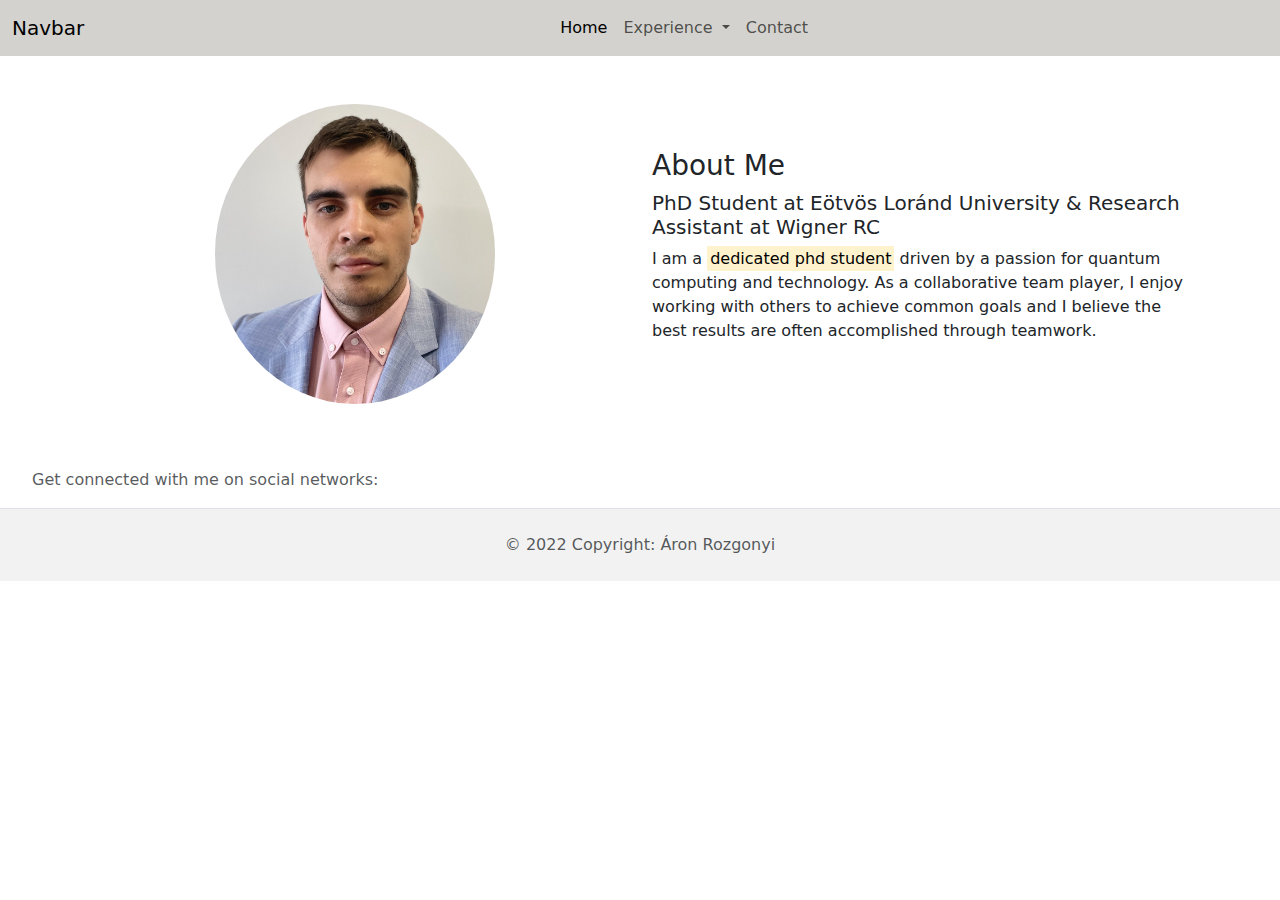
==== contact.html @ b93aa156 "Initial commit" ====
<!doctype html>
<html lang="en">
  <head>
    <meta charset="utf-8">
    <meta name="viewport" content="width=device-width, initial-scale=1">
    <title>Áron Rozgonyi</title>
    <link href="css/bootstrap.min.css" rel="stylesheet">
	<link href="css/css.css" rel="stylesheet">
  </head>
  <body>
   <header>
	<nav class="navbar navbar-expand-lg navbg">
	  <div class="container-fluid">
		<a class="navbar-brand" href="#">Navbar</a>
		<button class="navbar-toggler" type="button" data-bs-toggle="collapse" data-bs-target="#navContent" aria-controls="navContent" aria-expanded="false" aria-label="Toggle navigation">
		  <span class="navbar-toggler-icon"></span>
		</button>
		<div class="collapse navbar-collapse" id="navContent">
		  <ul class="navbar-nav mx-auto mb-2 mb-lg-0">
			<li class="nav-item">
			  <a class="nav-link active" aria-current="page" href="index.html">Home</a>
			</li>
			<li class="nav-item dropdown">
			  <a class="nav-link dropdown-toggle" href="#" role="button" data-bs-toggle="dropdown" aria-expanded="false">
				Experience
			  </a>
			  <ul class="dropdown-menu">
				<li><a class="dropdown-item" href="experience.html#research">Research</a></li>
				<li><a class="dropdown-item" href="experience.html#education">Education</a></li>
				<li><a class="dropdown-item" href="experience.html#teaching">Teaching</a></li>
			  </ul>
			</li>
			<li class="nav-item">
			  <a class="nav-link" href="contact.html">Contact</a>
			</li>
		  </ul>
		</div>
	  </div>
	</nav>
   </header>
	<main role="main">
		<div class="container">
			<div class="row align-items-center py-5">
				<div class="col-6 text-center">
					<img src="img/profile.png" class="img-fluid rounded-circle" style="max-height: 300px;" alt="Aron Rozgonyi">
				</div>
				<div class="col-6">
					<h3 class="dark-color">About Me</h3>
					<h6 class="theme-color lead">PhD Student at Eötvös Loránd University &amp; Research Assistant at Wigner RC</h6>
					<p>I am a <mark>dedicated phd student</mark> driven by a passion for quantum computing and technology. As a collaborative team player, I enjoy working with others to achieve common goals and I believe the best results are often accomplished through teamwork.</p>
				</div>
			</div>
		</div>
	</main>
	<footer class="text-center text-muted bgf">
	  <div class="d-flex p-3 border-bottom">
		  <span class="ps-3">Get connected with me on social networks:</span>
			<div class="ps-3">
			  <a href="https://www.linkedin.com/in/%C3%A1ron-rozgonyi-7b1572242" class="text-reset text-decoration-none px-1">
				<i class="fa-brands fa-linkedin fa-xl"></i>
			  </a>
			  <a href="https://twitter.com/aron_rozgonyi" class="text-reset text-decoration-none px-1">
				<i class="fa-brands fa-twitter fa-xl"></i>
			  </a>
			  <a href="https://github.com/Aron9605" class="text-reset text-decoration-none px-1">
				<i class="fa-brands fa-github fa-xl"></i>
			  </a>
			</div>
	  </div>
	  <div class="text-center p-4" style="background-color: rgba(0, 0, 0, 0.05);">
		&copy; 2022 Copyright: Áron Rozgonyi
	  </div>
	  <!-- Copyright -->
	</footer>
	
	
	
	
	
    <script src="js/bootstrap.bundle.min.js"></script>
  </body>
</html>
---- css/css.css ----
.navbg { background-color: #d3d2ce; }
.bgimg {
    background-image: url(../img/bp.jpg);
    background-repeat: no-repeat;
    background-size: cover;
    background-position: center;
	padding-top: 12rem!important;
    padding-bottom: 12rem!important;
}
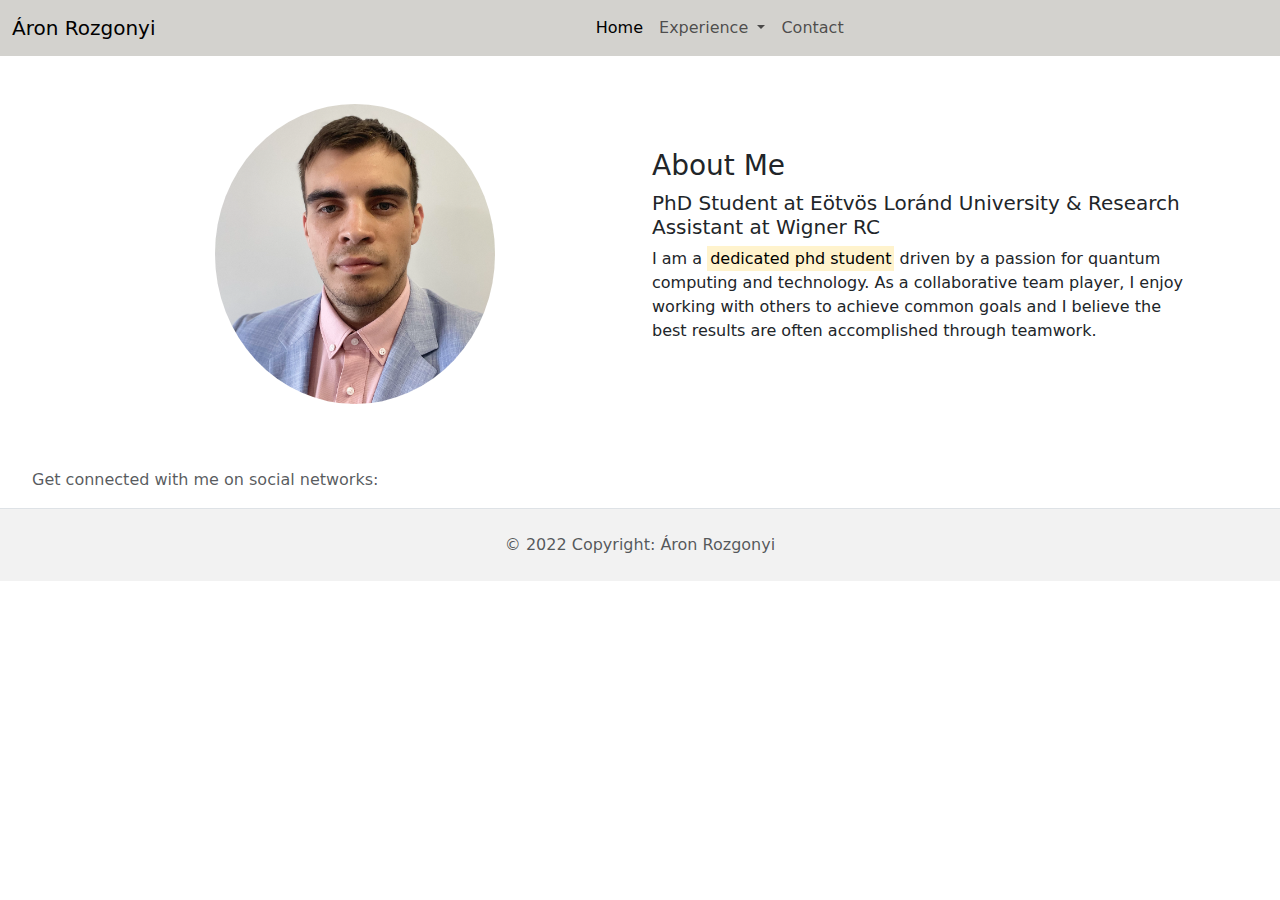
==== commit cc0905f8: "Navbar text" ====
--- a/contact.html
+++ b/contact.html
@@ -11,7 +11,7 @@
    <header>
 	<nav class="navbar navbar-expand-lg navbg">
 	  <div class="container-fluid">
-		<a class="navbar-brand" href="#">Navbar</a>
+		<a class="navbar-brand" href="#">Áron Rozgonyi</a>
 		<button class="navbar-toggler" type="button" data-bs-toggle="collapse" data-bs-target="#navContent" aria-controls="navContent" aria-expanded="false" aria-label="Toggle navigation">
 		  <span class="navbar-toggler-icon"></span>
 		</button>
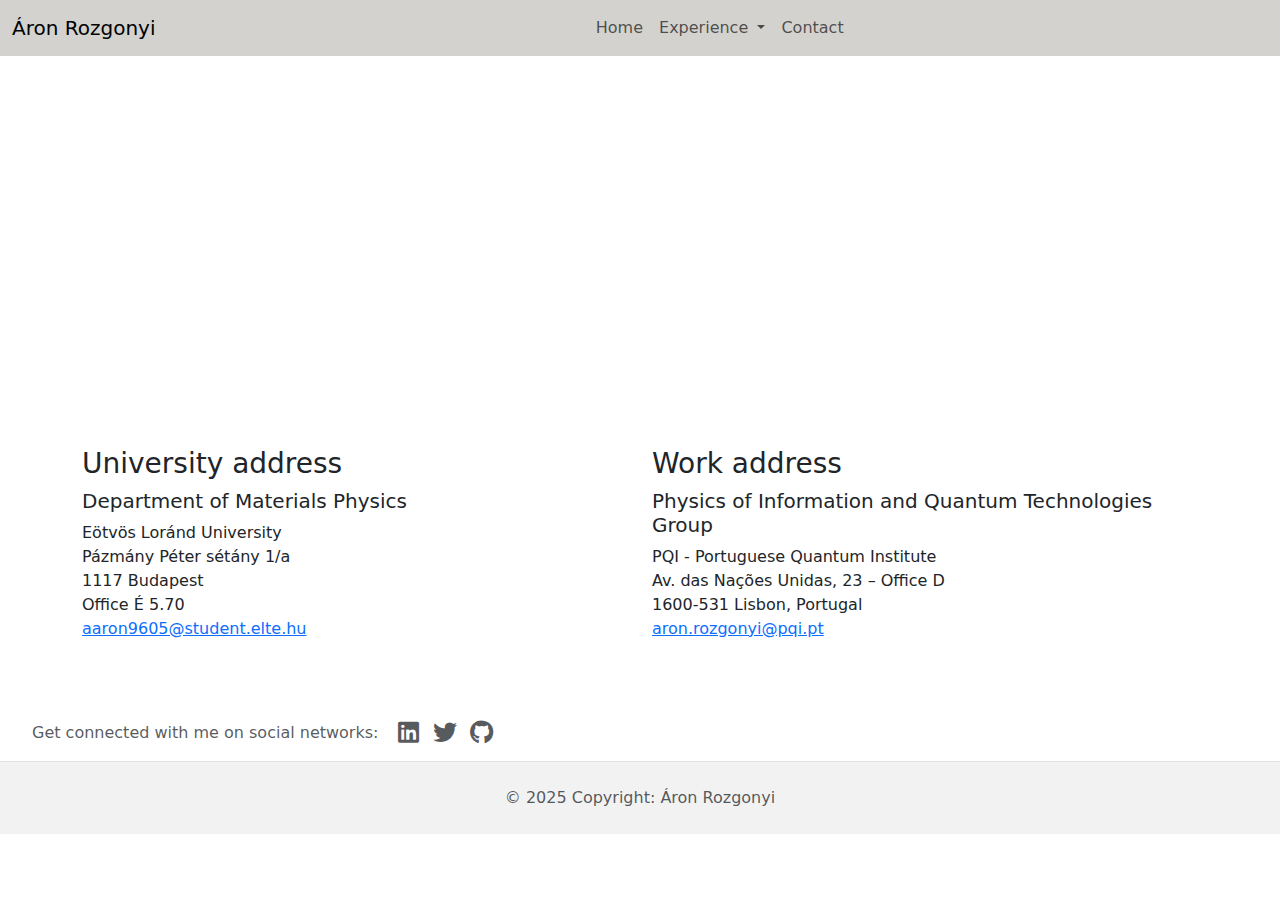
==== commit ce0d3743: "update" ====
--- a/contact.html
+++ b/contact.html
@@ -5,6 +5,9 @@
     <meta name="viewport" content="width=device-width, initial-scale=1">
     <title>Áron Rozgonyi</title>
     <link href="css/bootstrap.min.css" rel="stylesheet">
+	<link href="fontawesome/css/fontawesome.css" rel="stylesheet">
+	<link href="fontawesome/css/brands.css" rel="stylesheet">
+	<link href="fontawesome/css/solid.css" rel="stylesheet">
 	<link href="css/css.css" rel="stylesheet">
   </head>
   <body>
@@ -18,7 +21,7 @@
 		<div class="collapse navbar-collapse" id="navContent">
 		  <ul class="navbar-nav mx-auto mb-2 mb-lg-0">
 			<li class="nav-item">
-			  <a class="nav-link active" aria-current="page" href="index.html">Home</a>
+			  <a class="nav-link" aria-current="page" href="index.html">Home</a>
 			</li>
 			<li class="nav-item dropdown">
 			  <a class="nav-link dropdown-toggle" href="#" role="button" data-bs-toggle="dropdown" aria-expanded="false">
@@ -30,7 +33,7 @@
 				<li><a class="dropdown-item" href="experience.html#teaching">Teaching</a></li>
 			  </ul>
 			</li>
-			<li class="nav-item">
+			<li class="nav-item active">
 			  <a class="nav-link" href="contact.html">Contact</a>
 			</li>
 		  </ul>
@@ -39,15 +42,34 @@
 	</nav>
    </header>
 	<main role="main">
-		<div class="container">
-			<div class="row align-items-center py-5">
-				<div class="col-6 text-center">
-					<img src="img/profile.png" class="img-fluid rounded-circle" style="max-height: 300px;" alt="Aron Rozgonyi">
+		<div class="container my-5">
+			<div class="row">
+				<div class="col-12 mb-3">
+					<iframe src="https://www.google.com/maps/embed?pb=!1m18!1m12!1m3!1d2696.8452079176404!2d19.059753276786882!3d47.473445797162455!2m3!1f0!2f0!3f0!3m2!1i1024!2i768!4f13.1!3m3!1m2!1s0x4741ddaa8b29cf21%3A0xea80c9b26a674812!2zRcO2dHbDtnMgTG9yw6FuZCBUdWRvbcOhbnllZ3lldGVtIFRlcm3DqXN6ZXR0dWRvbcOhbnlpIEthcg!5e0!3m2!1shu!2shu!4v1710687127120!5m2!1shu!2shu" class="w-100" style="border:0; height:20rem;" allowfullscreen="" loading="lazy" referrerpolicy="no-referrer-when-downgrade"></iframe>
+				</div>
+			</div>
+			<div class="row">
+				<div class="col-6">
+					<h3 class="dark-color">University address</h3>
+					<h6 class="theme-color lead">Department of Materials Physics</h6>
+					<ul class="text-decoration-none list-unstyled">
+					  <li>Eötvös Loránd University</li>
+					  <li>Pázmány Péter sétány 1/a</li>
+					  <li>1117 Budapest</li>
+					  <li>Office É 5.70</li>
+					  <li><a href="mailto:aaron9605@student.elte.hu" target="_blank">aaron9605@student.elte.hu</a></li>
+					</ul>
 				</div>
 				<div class="col-6">
-					<h3 class="dark-color">About Me</h3>
-					<h6 class="theme-color lead">PhD Student at Eötvös Loránd University &amp; Research Assistant at Wigner RC</h6>
-					<p>I am a <mark>dedicated phd student</mark> driven by a passion for quantum computing and technology. As a collaborative team player, I enjoy working with others to achieve common goals and I believe the best results are often accomplished through teamwork.</p>
+					<h3 class="dark-color">Work address</h3>
+					<h6 class="theme-color lead">Physics of Information and Quantum Technologies Group</h6>
+					<ul class="text-decoration-none list-unstyled">
+					  <li>PQI - Portuguese Quantum Institute</li>
+					  <li>Av. das Nações Unidas, 23 – Office D</li>
+					  <li>1600-531 Lisbon, Portugal</li>
+					  
+					  <li><a href="mailto:aron.rozgonyi@pqi.pt" target="_blank">aron.rozgonyi@pqi.pt</a></li>
+					</ul>
 				</div>
 			</div>
 		</div>
@@ -68,7 +90,7 @@
 			</div>
 	  </div>
 	  <div class="text-center p-4" style="background-color: rgba(0, 0, 0, 0.05);">
-		&copy; 2022 Copyright: Áron Rozgonyi
+		&copy; 2025 Copyright: Áron Rozgonyi
 	  </div>
 	  <!-- Copyright -->
 	</footer>
--- a/fontawesome/css/brands.css
+++ b/fontawesome/css/brands.css
@@ -0,0 +1,1522 @@
+/*!
+ * Font Awesome Free 6.4.0 by @fontawesome - https://fontawesome.com
+ * License - https://fontawesome.com/license/free (Icons: CC BY 4.0, Fonts: SIL OFL 1.1, Code: MIT License)
+ * Copyright 2023 Fonticons, Inc.
+ */
+:root, :host {
+  --fa-style-family-brands: 'Font Awesome 6 Brands';
+  --fa-font-brands: normal 400 1em/1 'Font Awesome 6 Brands'; }
+
+@font-face {
+  font-family: 'Font Awesome 6 Brands';
+  font-style: normal;
+  font-weight: 400;
+  font-display: block;
+  src: url("../webfonts/fa-brands-400.woff2") format("woff2"), url("../webfonts/fa-brands-400.ttf") format("truetype"); }
+
+.fab,
+.fa-brands {
+  font-weight: 400; }
+
+.fa-monero:before {
+  content: "\f3d0"; }
+
+.fa-hooli:before {
+  content: "\f427"; }
+
+.fa-yelp:before {
+  content: "\f1e9"; }
+
+.fa-cc-visa:before {
+  content: "\f1f0"; }
+
+.fa-lastfm:before {
+  content: "\f202"; }
+
+.fa-shopware:before {
+  content: "\f5b5"; }
+
+.fa-creative-commons-nc:before {
+  content: "\f4e8"; }
+
+.fa-aws:before {
+  content: "\f375"; }
+
+.fa-redhat:before {
+  content: "\f7bc"; }
+
+.fa-yoast:before {
+  content: "\f2b1"; }
+
+.fa-cloudflare:before {
+  content: "\e07d"; }
+
+.fa-ups:before {
+  content: "\f7e0"; }
+
+.fa-wpexplorer:before {
+  content: "\f2de"; }
+
+.fa-dyalog:before {
+  content: "\f399"; }
+
+.fa-bity:before {
+  content: "\f37a"; }
+
+.fa-stackpath:before {
+  content: "\f842"; }
+
+.fa-buysellads:before {
+  content: "\f20d"; }
+
+.fa-first-order:before {
+  content: "\f2b0"; }
+
+.fa-modx:before {
+  content: "\f285"; }
+
+.fa-guilded:before {
+  content: "\e07e"; }
+
+.fa-vnv:before {
+  content: "\f40b"; }
+
+.fa-square-js:before {
+  content: "\f3b9"; }
+
+.fa-js-square:before {
+  content: "\f3b9"; }
+
+.fa-microsoft:before {
+  content: "\f3ca"; }
+
+.fa-qq:before {
+  content: "\f1d6"; }
+
+.fa-orcid:before {
+  content: "\f8d2"; }
+
+.fa-java:before {
+  content: "\f4e4"; }
+
+.fa-invision:before {
+  content: "\f7b0"; }
+
+.fa-creative-commons-pd-alt:before {
+  content: "\f4ed"; }
+
+.fa-centercode:before {
+  content: "\f380"; }
+
+.fa-glide-g:before {
+  content: "\f2a6"; }
+
+.fa-drupal:before {
+  content: "\f1a9"; }
+
+.fa-hire-a-helper:before {
+  content: "\f3b0"; }
+
+.fa-creative-commons-by:before {
+  content: "\f4e7"; }
+
+.fa-unity:before {
+  content: "\e049"; }
+
+.fa-whmcs:before {
+  content: "\f40d"; }
+
+.fa-rocketchat:before {
+  content: "\f3e8"; }
+
+.fa-vk:before {
+  content: "\f189"; }
+
+.fa-untappd:before {
+  content: "\f405"; }
+
+.fa-mailchimp:before {
+  content: "\f59e"; }
+
+.fa-css3-alt:before {
+  content: "\f38b"; }
+
+.fa-square-reddit:before {
+  content: "\f1a2"; }
+
+.fa-reddit-square:before {
+  content: "\f1a2"; }
+
+.fa-vimeo-v:before {
+  content: "\f27d"; }
+
+.fa-contao:before {
+  content: "\f26d"; }
+
+.fa-square-font-awesome:before {
+  content: "\e5ad"; }
+
+.fa-deskpro:before {
+  content: "\f38f"; }
+
+.fa-sistrix:before {
+  content: "\f3ee"; }
+
+.fa-square-instagram:before {
+  content: "\e055"; }
+
+.fa-instagram-square:before {
+  content: "\e055"; }
+
+.fa-battle-net:before {
+  content: "\f835"; }
+
+.fa-the-red-yeti:before {
+  content: "\f69d"; }
+
+.fa-square-hacker-news:before {
+  content: "\f3af"; }
+
+.fa-hacker-news-square:before {
+  content: "\f3af"; }
+
+.fa-edge:before {
+  content: "\f282"; }
+
+.fa-napster:before {
+  content: "\f3d2"; }
+
+.fa-square-snapchat:before {
+  content: "\f2ad"; }
+
+.fa-snapchat-square:before {
+  content: "\f2ad"; }
+
+.fa-google-plus-g:before {
+  content: "\f0d5"; }
+
+.fa-artstation:before {
+  content: "\f77a"; }
+
+.fa-markdown:before {
+  content: "\f60f"; }
+
+.fa-sourcetree:before {
+  content: "\f7d3"; }
+
+.fa-google-plus:before {
+  content: "\f2b3"; }
+
+.fa-diaspora:before {
+  content: "\f791"; }
+
+.fa-foursquare:before {
+  content: "\f180"; }
+
+.fa-stack-overflow:before {
+  content: "\f16c"; }
+
+.fa-github-alt:before {
+  content: "\f113"; }
+
+.fa-phoenix-squadron:before {
+  content: "\f511"; }
+
+.fa-pagelines:before {
+  content: "\f18c"; }
+
+.fa-algolia:before {
+  content: "\f36c"; }
+
+.fa-red-river:before {
+  content: "\f3e3"; }
+
+.fa-creative-commons-sa:before {
+  content: "\f4ef"; }
+
+.fa-safari:before {
+  content: "\f267"; }
+
+.fa-google:before {
+  content: "\f1a0"; }
+
+.fa-square-font-awesome-stroke:before {
+  content: "\f35c"; }
+
+.fa-font-awesome-alt:before {
+  content: "\f35c"; }
+
+.fa-atlassian:before {
+  content: "\f77b"; }
+
+.fa-linkedin-in:before {
+  content: "\f0e1"; }
+
+.fa-digital-ocean:before {
+  content: "\f391"; }
+
+.fa-nimblr:before {
+  content: "\f5a8"; }
+
+.fa-chromecast:before {
+  content: "\f838"; }
+
+.fa-evernote:before {
+  content: "\f839"; }
+
+.fa-hacker-news:before {
+  content: "\f1d4"; }
+
+.fa-creative-commons-sampling:before {
+  content: "\f4f0"; }
+
+.fa-adversal:before {
+  content: "\f36a"; }
+
+.fa-creative-commons:before {
+  content: "\f25e"; }
+
+.fa-watchman-monitoring:before {
+  content: "\e087"; }
+
+.fa-fonticons:before {
+  content: "\f280"; }
+
+.fa-weixin:before {
+  content: "\f1d7"; }
+
+.fa-shirtsinbulk:before {
+  content: "\f214"; }
+
+.fa-codepen:before {
+  content: "\f1cb"; }
+
+.fa-git-alt:before {
+  content: "\f841"; }
+
+.fa-lyft:before {
+  content: "\f3c3"; }
+
+.fa-rev:before {
+  content: "\f5b2"; }
+
+.fa-windows:before {
+  content: "\f17a"; }
+
+.fa-wizards-of-the-coast:before {
+  content: "\f730"; }
+
+.fa-square-viadeo:before {
+  content: "\f2aa"; }
+
+.fa-viadeo-square:before {
+  content: "\f2aa"; }
+
+.fa-meetup:before {
+  content: "\f2e0"; }
+
+.fa-centos:before {
+  content: "\f789"; }
+
+.fa-adn:before {
+  content: "\f170"; }
+
+.fa-cloudsmith:before {
+  content: "\f384"; }
+
+.fa-pied-piper-alt:before {
+  content: "\f1a8"; }
+
+.fa-square-dribbble:before {
+  content: "\f397"; }
+
+.fa-dribbble-square:before {
+  content: "\f397"; }
+
+.fa-codiepie:before {
+  content: "\f284"; }
+
+.fa-node:before {
+  content: "\f419"; }
+
+.fa-mix:before {
+  content: "\f3cb"; }
+
+.fa-steam:before {
+  content: "\f1b6"; }
+
+.fa-cc-apple-pay:before {
+  content: "\f416"; }
+
+.fa-scribd:before {
+  content: "\f28a"; }
+
+.fa-openid:before {
+  content: "\f19b"; }
+
+.fa-instalod:before {
+  content: "\e081"; }
+
+.fa-expeditedssl:before {
+  content: "\f23e"; }
+
+.fa-sellcast:before {
+  content: "\f2da"; }
+
+.fa-square-twitter:before {
+  content: "\f081"; }
+
+.fa-twitter-square:before {
+  content: "\f081"; }
+
+.fa-r-project:before {
+  content: "\f4f7"; }
+
+.fa-delicious:before {
+  content: "\f1a5"; }
+
+.fa-freebsd:before {
+  content: "\f3a4"; }
+
+.fa-vuejs:before {
+  content: "\f41f"; }
+
+.fa-accusoft:before {
+  content: "\f369"; }
+
+.fa-ioxhost:before {
+  content: "\f208"; }
+
+.fa-fonticons-fi:before {
+  content: "\f3a2"; }
+
+.fa-app-store:before {
+  content: "\f36f"; }
+
+.fa-cc-mastercard:before {
+  content: "\f1f1"; }
+
+.fa-itunes-note:before {
+  content: "\f3b5"; }
+
+.fa-golang:before {
+  content: "\e40f"; }
+
+.fa-kickstarter:before {
+  content: "\f3bb"; }
+
+.fa-grav:before {
+  content: "\f2d6"; }
+
+.fa-weibo:before {
+  content: "\f18a"; }
+
+.fa-uncharted:before {
+  content: "\e084"; }
+
+.fa-firstdraft:before {
+  content: "\f3a1"; }
+
+.fa-square-youtube:before {
+  content: "\f431"; }
+
+.fa-youtube-square:before {
+  content: "\f431"; }
+
+.fa-wikipedia-w:before {
+  content: "\f266"; }
+
+.fa-wpressr:before {
+  content: "\f3e4"; }
+
+.fa-rendact:before {
+  content: "\f3e4"; }
+
+.fa-angellist:before {
+  content: "\f209"; }
+
+.fa-galactic-republic:before {
+  content: "\f50c"; }
+
+.fa-nfc-directional:before {
+  content: "\e530"; }
+
+.fa-skype:before {
+  content: "\f17e"; }
+
+.fa-joget:before {
+  content: "\f3b7"; }
+
+.fa-fedora:before {
+  content: "\f798"; }
+
+.fa-stripe-s:before {
+  content: "\f42a"; }
+
+.fa-meta:before {
+  content: "\e49b"; }
+
+.fa-laravel:before {
+  content: "\f3bd"; }
+
+.fa-hotjar:before {
+  content: "\f3b1"; }
+
+.fa-bluetooth-b:before {
+  content: "\f294"; }
+
+.fa-sticker-mule:before {
+  content: "\f3f7"; }
+
+.fa-creative-commons-zero:before {
+  content: "\f4f3"; }
+
+.fa-hips:before {
+  content: "\f452"; }
+
+.fa-behance:before {
+  content: "\f1b4"; }
+
+.fa-reddit:before {
+  content: "\f1a1"; }
+
+.fa-discord:before {
+  content: "\f392"; }
+
+.fa-chrome:before {
+  content: "\f268"; }
+
+.fa-app-store-ios:before {
+  content: "\f370"; }
+
+.fa-cc-discover:before {
+  content: "\f1f2"; }
+
+.fa-wpbeginner:before {
+  content: "\f297"; }
+
+.fa-confluence:before {
+  content: "\f78d"; }
+
+.fa-mdb:before {
+  content: "\f8ca"; }
+
+.fa-dochub:before {
+  content: "\f394"; }
+
+.fa-accessible-icon:before {
+  content: "\f368"; }
+
+.fa-ebay:before {
+  content: "\f4f4"; }
+
+.fa-amazon:before {
+  content: "\f270"; }
+
+.fa-unsplash:before {
+  content: "\e07c"; }
+
+.fa-yarn:before {
+  content: "\f7e3"; }
+
+.fa-square-steam:before {
+  content: "\f1b7"; }
+
+.fa-steam-square:before {
+  content: "\f1b7"; }
+
+.fa-500px:before {
+  content: "\f26e"; }
+
+.fa-square-vimeo:before {
+  content: "\f194"; }
+
+.fa-vimeo-square:before {
+  content: "\f194"; }
+
+.fa-asymmetrik:before {
+  content: "\f372"; }
+
+.fa-font-awesome:before {
+  content: "\f2b4"; }
+
+.fa-font-awesome-flag:before {
+  content: "\f2b4"; }
+
+.fa-font-awesome-logo-full:before {
+  content: "\f2b4"; }
+
+.fa-gratipay:before {
+  content: "\f184"; }
+
+.fa-apple:before {
+  content: "\f179"; }
+
+.fa-hive:before {
+  content: "\e07f"; }
+
+.fa-gitkraken:before {
+  content: "\f3a6"; }
+
+.fa-keybase:before {
+  content: "\f4f5"; }
+
+.fa-apple-pay:before {
+  content: "\f415"; }
+
+.fa-padlet:before {
+  content: "\e4a0"; }
+
+.fa-amazon-pay:before {
+  content: "\f42c"; }
+
+.fa-square-github:before {
+  content: "\f092"; }
+
+.fa-github-square:before {
+  content: "\f092"; }
+
+.fa-stumbleupon:before {
+  content: "\f1a4"; }
+
+.fa-fedex:before {
+  content: "\f797"; }
+
+.fa-phoenix-framework:before {
+  content: "\f3dc"; }
+
+.fa-shopify:before {
+  content: "\e057"; }
+
+.fa-neos:before {
+  content: "\f612"; }
+
+.fa-hackerrank:before {
+  content: "\f5f7"; }
+
+.fa-researchgate:before {
+  content: "\f4f8"; }
+
+.fa-swift:before {
+  content: "\f8e1"; }
+
+.fa-angular:before {
+  content: "\f420"; }
+
+.fa-speakap:before {
+  content: "\f3f3"; }
+
+.fa-angrycreative:before {
+  content: "\f36e"; }
+
+.fa-y-combinator:before {
+  content: "\f23b"; }
+
+.fa-empire:before {
+  content: "\f1d1"; }
+
+.fa-envira:before {
+  content: "\f299"; }
+
+.fa-square-gitlab:before {
+  content: "\e5ae"; }
+
+.fa-gitlab-square:before {
+  content: "\e5ae"; }
+
+.fa-studiovinari:before {
+  content: "\f3f8"; }
+
+.fa-pied-piper:before {
+  content: "\f2ae"; }
+
+.fa-wordpress:before {
+  content: "\f19a"; }
+
+.fa-product-hunt:before {
+  content: "\f288"; }
+
+.fa-firefox:before {
+  content: "\f269"; }
+
+.fa-linode:before {
+  content: "\f2b8"; }
+
+.fa-goodreads:before {
+  content: "\f3a8"; }
+
+.fa-square-odnoklassniki:before {
+  content: "\f264"; }
+
+.fa-odnoklassniki-square:before {
+  content: "\f264"; }
+
+.fa-jsfiddle:before {
+  content: "\f1cc"; }
+
+.fa-sith:before {
+  content: "\f512"; }
+
+.fa-themeisle:before {
+  content: "\f2b2"; }
+
+.fa-page4:before {
+  content: "\f3d7"; }
+
+.fa-hashnode:before {
+  content: "\e499"; }
+
+.fa-react:before {
+  content: "\f41b"; }
+
+.fa-cc-paypal:before {
+  content: "\f1f4"; }
+
+.fa-squarespace:before {
+  content: "\f5be"; }
+
+.fa-cc-stripe:before {
+  content: "\f1f5"; }
+
+.fa-creative-commons-share:before {
+  content: "\f4f2"; }
+
+.fa-bitcoin:before {
+  content: "\f379"; }
+
+.fa-keycdn:before {
+  content: "\f3ba"; }
+
+.fa-opera:before {
+  content: "\f26a"; }
+
+.fa-itch-io:before {
+  content: "\f83a"; }
+
+.fa-umbraco:before {
+  content: "\f8e8"; }
+
+.fa-galactic-senate:before {
+  content: "\f50d"; }
+
+.fa-ubuntu:before {
+  content: "\f7df"; }
+
+.fa-draft2digital:before {
+  content: "\f396"; }
+
+.fa-stripe:before {
+  content: "\f429"; }
+
+.fa-houzz:before {
+  content: "\f27c"; }
+
+.fa-gg:before {
+  content: "\f260"; }
+
+.fa-dhl:before {
+  content: "\f790"; }
+
+.fa-square-pinterest:before {
+  content: "\f0d3"; }
+
+.fa-pinterest-square:before {
+  content: "\f0d3"; }
+
+.fa-xing:before {
+  content: "\f168"; }
+
+.fa-blackberry:before {
+  content: "\f37b"; }
+
+.fa-creative-commons-pd:before {
+  content: "\f4ec"; }
+
+.fa-playstation:before {
+  content: "\f3df"; }
+
+.fa-quinscape:before {
+  content: "\f459"; }
+
+.fa-less:before {
+  content: "\f41d"; }
+
+.fa-blogger-b:before {
+  content: "\f37d"; }
+
+.fa-opencart:before {
+  content: "\f23d"; }
+
+.fa-vine:before {
+  content: "\f1ca"; }
+
+.fa-paypal:before {
+  content: "\f1ed"; }
+
+.fa-gitlab:before {
+  content: "\f296"; }
+
+.fa-typo3:before {
+  content: "\f42b"; }
+
+.fa-reddit-alien:before {
+  content: "\f281"; }
+
+.fa-yahoo:before {
+  content: "\f19e"; }
+
+.fa-dailymotion:before {
+  content: "\e052"; }
+
+.fa-affiliatetheme:before {
+  content: "\f36b"; }
+
+.fa-pied-piper-pp:before {
+  content: "\f1a7"; }
+
+.fa-bootstrap:before {
+  content: "\f836"; }
+
+.fa-odnoklassniki:before {
+  content: "\f263"; }
+
+.fa-nfc-symbol:before {
+  content: "\e531"; }
+
+.fa-ethereum:before {
+  content: "\f42e"; }
+
+.fa-speaker-deck:before {
+  content: "\f83c"; }
+
+.fa-creative-commons-nc-eu:before {
+  content: "\f4e9"; }
+
+.fa-patreon:before {
+  content: "\f3d9"; }
+
+.fa-avianex:before {
+  content: "\f374"; }
+
+.fa-ello:before {
+  content: "\f5f1"; }
+
+.fa-gofore:before {
+  content: "\f3a7"; }
+
+.fa-bimobject:before {
+  content: "\f378"; }
+
+.fa-facebook-f:before {
+  content: "\f39e"; }
+
+.fa-square-google-plus:before {
+  content: "\f0d4"; }
+
+.fa-google-plus-square:before {
+  content: "\f0d4"; }
+
+.fa-mandalorian:before {
+  content: "\f50f"; }
+
+.fa-first-order-alt:before {
+  content: "\f50a"; }
+
+.fa-osi:before {
+  content: "\f41a"; }
+
+.fa-google-wallet:before {
+  content: "\f1ee"; }
+
+.fa-d-and-d-beyond:before {
+  content: "\f6ca"; }
+
+.fa-periscope:before {
+  content: "\f3da"; }
+
+.fa-fulcrum:before {
+  content: "\f50b"; }
+
+.fa-cloudscale:before {
+  content: "\f383"; }
+
+.fa-forumbee:before {
+  content: "\f211"; }
+
+.fa-mizuni:before {
+  content: "\f3cc"; }
+
+.fa-schlix:before {
+  content: "\f3ea"; }
+
+.fa-square-xing:before {
+  content: "\f169"; }
+
+.fa-xing-square:before {
+  content: "\f169"; }
+
+.fa-bandcamp:before {
+  content: "\f2d5"; }
+
+.fa-wpforms:before {
+  content: "\f298"; }
+
+.fa-cloudversify:before {
+  content: "\f385"; }
+
+.fa-usps:before {
+  content: "\f7e1"; }
+
+.fa-megaport:before {
+  content: "\f5a3"; }
+
+.fa-magento:before {
+  content: "\f3c4"; }
+
+.fa-spotify:before {
+  content: "\f1bc"; }
+
+.fa-optin-monster:before {
+  content: "\f23c"; }
+
+.fa-fly:before {
+  content: "\f417"; }
+
+.fa-aviato:before {
+  content: "\f421"; }
+
+.fa-itunes:before {
+  content: "\f3b4"; }
+
+.fa-cuttlefish:before {
+  content: "\f38c"; }
+
+.fa-blogger:before {
+  content: "\f37c"; }
+
+.fa-flickr:before {
+  content: "\f16e"; }
+
+.fa-viber:before {
+  content: "\f409"; }
+
+.fa-soundcloud:before {
+  content: "\f1be"; }
+
+.fa-digg:before {
+  content: "\f1a6"; }
+
+.fa-tencent-weibo:before {
+  content: "\f1d5"; }
+
+.fa-symfony:before {
+  content: "\f83d"; }
+
+.fa-maxcdn:before {
+  content: "\f136"; }
+
+.fa-etsy:before {
+  content: "\f2d7"; }
+
+.fa-facebook-messenger:before {
+  content: "\f39f"; }
+
+.fa-audible:before {
+  content: "\f373"; }
+
+.fa-think-peaks:before {
+  content: "\f731"; }
+
+.fa-bilibili:before {
+  content: "\e3d9"; }
+
+.fa-erlang:before {
+  content: "\f39d"; }
+
+.fa-cotton-bureau:before {
+  content: "\f89e"; }
+
+.fa-dashcube:before {
+  content: "\f210"; }
+
+.fa-42-group:before {
+  content: "\e080"; }
+
+.fa-innosoft:before {
+  content: "\e080"; }
+
+.fa-stack-exchange:before {
+  content: "\f18d"; }
+
+.fa-elementor:before {
+  content: "\f430"; }
+
+.fa-square-pied-piper:before {
+  content: "\e01e"; }
+
+.fa-pied-piper-square:before {
+  content: "\e01e"; }
+
+.fa-creative-commons-nd:before {
+  content: "\f4eb"; }
+
+.fa-palfed:before {
+  content: "\f3d8"; }
+
+.fa-superpowers:before {
+  content: "\f2dd"; }
+
+.fa-resolving:before {
+  content: "\f3e7"; }
+
+.fa-xbox:before {
+  content: "\f412"; }
+
+.fa-searchengin:before {
+  content: "\f3eb"; }
+
+.fa-tiktok:before {
+  content: "\e07b"; }
+
+.fa-square-facebook:before {
+  content: "\f082"; }
+
+.fa-facebook-square:before {
+  content: "\f082"; }
+
+.fa-renren:before {
+  content: "\f18b"; }
+
+.fa-linux:before {
+  content: "\f17c"; }
+
+.fa-glide:before {
+  content: "\f2a5"; }
+
+.fa-linkedin:before {
+  content: "\f08c"; }
+
+.fa-hubspot:before {
+  content: "\f3b2"; }
+
+.fa-deploydog:before {
+  content: "\f38e"; }
+
+.fa-twitch:before {
+  content: "\f1e8"; }
+
+.fa-ravelry:before {
+  content: "\f2d9"; }
+
+.fa-mixer:before {
+  content: "\e056"; }
+
+.fa-square-lastfm:before {
+  content: "\f203"; }
+
+.fa-lastfm-square:before {
+  content: "\f203"; }
+
+.fa-vimeo:before {
+  content: "\f40a"; }
+
+.fa-mendeley:before {
+  content: "\f7b3"; }
+
+.fa-uniregistry:before {
+  content: "\f404"; }
+
+.fa-figma:before {
+  content: "\f799"; }
+
+.fa-creative-commons-remix:before {
+  content: "\f4ee"; }
+
+.fa-cc-amazon-pay:before {
+  content: "\f42d"; }
+
+.fa-dropbox:before {
+  content: "\f16b"; }
+
+.fa-instagram:before {
+  content: "\f16d"; }
+
+.fa-cmplid:before {
+  content: "\e360"; }
+
+.fa-facebook:before {
+  content: "\f09a"; }
+
+.fa-gripfire:before {
+  content: "\f3ac"; }
+
+.fa-jedi-order:before {
+  content: "\f50e"; }
+
+.fa-uikit:before {
+  content: "\f403"; }
+
+.fa-fort-awesome-alt:before {
+  content: "\f3a3"; }
+
+.fa-phabricator:before {
+  content: "\f3db"; }
+
+.fa-ussunnah:before {
+  content: "\f407"; }
+
+.fa-earlybirds:before {
+  content: "\f39a"; }
+
+.fa-trade-federation:before {
+  content: "\f513"; }
+
+.fa-autoprefixer:before {
+  content: "\f41c"; }
+
+.fa-whatsapp:before {
+  content: "\f232"; }
+
+.fa-slideshare:before {
+  content: "\f1e7"; }
+
+.fa-google-play:before {
+  content: "\f3ab"; }
+
+.fa-viadeo:before {
+  content: "\f2a9"; }
+
+.fa-line:before {
+  content: "\f3c0"; }
+
+.fa-google-drive:before {
+  content: "\f3aa"; }
+
+.fa-servicestack:before {
+  content: "\f3ec"; }
+
+.fa-simplybuilt:before {
+  content: "\f215"; }
+
+.fa-bitbucket:before {
+  content: "\f171"; }
+
+.fa-imdb:before {
+  content: "\f2d8"; }
+
+.fa-deezer:before {
+  content: "\e077"; }
+
+.fa-raspberry-pi:before {
+  content: "\f7bb"; }
+
+.fa-jira:before {
+  content: "\f7b1"; }
+
+.fa-docker:before {
+  content: "\f395"; }
+
+.fa-screenpal:before {
+  content: "\e570"; }
+
+.fa-bluetooth:before {
+  content: "\f293"; }
+
+.fa-gitter:before {
+  content: "\f426"; }
+
+.fa-d-and-d:before {
+  content: "\f38d"; }
+
+.fa-microblog:before {
+  content: "\e01a"; }
+
+.fa-cc-diners-club:before {
+  content: "\f24c"; }
+
+.fa-gg-circle:before {
+  content: "\f261"; }
+
+.fa-pied-piper-hat:before {
+  content: "\f4e5"; }
+
+.fa-kickstarter-k:before {
+  content: "\f3bc"; }
+
+.fa-yandex:before {
+  content: "\f413"; }
+
+.fa-readme:before {
+  content: "\f4d5"; }
+
+.fa-html5:before {
+  content: "\f13b"; }
+
+.fa-sellsy:before {
+  content: "\f213"; }
+
+.fa-sass:before {
+  content: "\f41e"; }
+
+.fa-wirsindhandwerk:before {
+  content: "\e2d0"; }
+
+.fa-wsh:before {
+  content: "\e2d0"; }
+
+.fa-buromobelexperte:before {
+  content: "\f37f"; }
+
+.fa-salesforce:before {
+  content: "\f83b"; }
+
+.fa-octopus-deploy:before {
+  content: "\e082"; }
+
+.fa-medapps:before {
+  content: "\f3c6"; }
+
+.fa-ns8:before {
+  content: "\f3d5"; }
+
+.fa-pinterest-p:before {
+  content: "\f231"; }
+
+.fa-apper:before {
+  content: "\f371"; }
+
+.fa-fort-awesome:before {
+  content: "\f286"; }
+
+.fa-waze:before {
+  content: "\f83f"; }
+
+.fa-cc-jcb:before {
+  content: "\f24b"; }
+
+.fa-snapchat:before {
+  content: "\f2ab"; }
+
+.fa-snapchat-ghost:before {
+  content: "\f2ab"; }
+
+.fa-fantasy-flight-games:before {
+  content: "\f6dc"; }
+
+.fa-rust:before {
+  content: "\e07a"; }
+
+.fa-wix:before {
+  content: "\f5cf"; }
+
+.fa-square-behance:before {
+  content: "\f1b5"; }
+
+.fa-behance-square:before {
+  content: "\f1b5"; }
+
+.fa-supple:before {
+  content: "\f3f9"; }
+
+.fa-rebel:before {
+  content: "\f1d0"; }
+
+.fa-css3:before {
+  content: "\f13c"; }
+
+.fa-staylinked:before {
+  content: "\f3f5"; }
+
+.fa-kaggle:before {
+  content: "\f5fa"; }
+
+.fa-space-awesome:before {
+  content: "\e5ac"; }
+
+.fa-deviantart:before {
+  content: "\f1bd"; }
+
+.fa-cpanel:before {
+  content: "\f388"; }
+
+.fa-goodreads-g:before {
+  content: "\f3a9"; }
+
+.fa-square-git:before {
+  content: "\f1d2"; }
+
+.fa-git-square:before {
+  content: "\f1d2"; }
+
+.fa-square-tumblr:before {
+  content: "\f174"; }
+
+.fa-tumblr-square:before {
+  content: "\f174"; }
+
+.fa-trello:before {
+  content: "\f181"; }
+
+.fa-creative-commons-nc-jp:before {
+  content: "\f4ea"; }
+
+.fa-get-pocket:before {
+  content: "\f265"; }
+
+.fa-perbyte:before {
+  content: "\e083"; }
+
+.fa-grunt:before {
+  content: "\f3ad"; }
+
+.fa-weebly:before {
+  content: "\f5cc"; }
+
+.fa-connectdevelop:before {
+  content: "\f20e"; }
+
+.fa-leanpub:before {
+  content: "\f212"; }
+
+.fa-black-tie:before {
+  content: "\f27e"; }
+
+.fa-themeco:before {
+  content: "\f5c6"; }
+
+.fa-python:before {
+  content: "\f3e2"; }
+
+.fa-android:before {
+  content: "\f17b"; }
+
+.fa-bots:before {
+  content: "\e340"; }
+
+.fa-free-code-camp:before {
+  content: "\f2c5"; }
+
+.fa-hornbill:before {
+  content: "\f592"; }
+
+.fa-js:before {
+  content: "\f3b8"; }
+
+.fa-ideal:before {
+  content: "\e013"; }
+
+.fa-git:before {
+  content: "\f1d3"; }
+
+.fa-dev:before {
+  content: "\f6cc"; }
+
+.fa-sketch:before {
+  content: "\f7c6"; }
+
+.fa-yandex-international:before {
+  content: "\f414"; }
+
+.fa-cc-amex:before {
+  content: "\f1f3"; }
+
+.fa-uber:before {
+  content: "\f402"; }
+
+.fa-github:before {
+  content: "\f09b"; }
+
+.fa-php:before {
+  content: "\f457"; }
+
+.fa-alipay:before {
+  content: "\f642"; }
+
+.fa-youtube:before {
+  content: "\f167"; }
+
+.fa-skyatlas:before {
+  content: "\f216"; }
+
+.fa-firefox-browser:before {
+  content: "\e007"; }
+
+.fa-replyd:before {
+  content: "\f3e6"; }
+
+.fa-suse:before {
+  content: "\f7d6"; }
+
+.fa-jenkins:before {
+  content: "\f3b6"; }
+
+.fa-twitter:before {
+  content: "\f099"; }
+
+.fa-rockrms:before {
+  content: "\f3e9"; }
+
+.fa-pinterest:before {
+  content: "\f0d2"; }
+
+.fa-buffer:before {
+  content: "\f837"; }
+
+.fa-npm:before {
+  content: "\f3d4"; }
+
+.fa-yammer:before {
+  content: "\f840"; }
+
+.fa-btc:before {
+  content: "\f15a"; }
+
+.fa-dribbble:before {
+  content: "\f17d"; }
+
+.fa-stumbleupon-circle:before {
+  content: "\f1a3"; }
+
+.fa-internet-explorer:before {
+  content: "\f26b"; }
+
+.fa-stubber:before {
+  content: "\e5c7"; }
+
+.fa-telegram:before {
+  content: "\f2c6"; }
+
+.fa-telegram-plane:before {
+  content: "\f2c6"; }
+
+.fa-old-republic:before {
+  content: "\f510"; }
+
+.fa-odysee:before {
+  content: "\e5c6"; }
+
+.fa-square-whatsapp:before {
+  content: "\f40c"; }
+
+.fa-whatsapp-square:before {
+  content: "\f40c"; }
+
+.fa-node-js:before {
+  content: "\f3d3"; }
+
+.fa-edge-legacy:before {
+  content: "\e078"; }
+
+.fa-slack:before {
+  content: "\f198"; }
+
+.fa-slack-hash:before {
+  content: "\f198"; }
+
+.fa-medrt:before {
+  content: "\f3c8"; }
+
+.fa-usb:before {
+  content: "\f287"; }
+
+.fa-tumblr:before {
+  content: "\f173"; }
+
+.fa-vaadin:before {
+  content: "\f408"; }
+
+.fa-quora:before {
+  content: "\f2c4"; }
+
+.fa-reacteurope:before {
+  content: "\f75d"; }
+
+.fa-medium:before {
+  content: "\f23a"; }
+
+.fa-medium-m:before {
+  content: "\f23a"; }
+
+.fa-amilia:before {
+  content: "\f36d"; }
+
+.fa-mixcloud:before {
+  content: "\f289"; }
+
+.fa-flipboard:before {
+  content: "\f44d"; }
+
+.fa-viacoin:before {
+  content: "\f237"; }
+
+.fa-critical-role:before {
+  content: "\f6c9"; }
+
+.fa-sitrox:before {
+  content: "\e44a"; }
+
+.fa-discourse:before {
+  content: "\f393"; }
+
+.fa-joomla:before {
+  content: "\f1aa"; }
+
+.fa-mastodon:before {
+  content: "\f4f6"; }
+
+.fa-airbnb:before {
+  content: "\f834"; }
+
+.fa-wolf-pack-battalion:before {
+  content: "\f514"; }
+
+.fa-buy-n-large:before {
+  content: "\f8a6"; }
+
+.fa-gulp:before {
+  content: "\f3ae"; }
+
+.fa-creative-commons-sampling-plus:before {
+  content: "\f4f1"; }
+
+.fa-strava:before {
+  content: "\f428"; }
+
+.fa-ember:before {
+  content: "\f423"; }
+
+.fa-canadian-maple-leaf:before {
+  content: "\f785"; }
+
+.fa-teamspeak:before {
+  content: "\f4f9"; }
+
+.fa-pushed:before {
+  content: "\f3e1"; }
+
+.fa-wordpress-simple:before {
+  content: "\f411"; }
+
+.fa-nutritionix:before {
+  content: "\f3d6"; }
+
+.fa-wodu:before {
+  content: "\e088"; }
+
+.fa-google-pay:before {
+  content: "\e079"; }
+
+.fa-intercom:before {
+  content: "\f7af"; }
+
+.fa-zhihu:before {
+  content: "\f63f"; }
+
+.fa-korvue:before {
+  content: "\f42f"; }
+
+.fa-pix:before {
+  content: "\e43a"; }
+
+.fa-steam-symbol:before {
+  content: "\f3f6"; }
--- a/fontawesome/css/solid.css
+++ b/fontawesome/css/solid.css
@@ -0,0 +1,19 @@
+/*!
+ * Font Awesome Free 6.4.0 by @fontawesome - https://fontawesome.com
+ * License - https://fontawesome.com/license/free (Icons: CC BY 4.0, Fonts: SIL OFL 1.1, Code: MIT License)
+ * Copyright 2023 Fonticons, Inc.
+ */
+:root, :host {
+  --fa-style-family-classic: 'Font Awesome 6 Free';
+  --fa-font-solid: normal 900 1em/1 'Font Awesome 6 Free'; }
+
+@font-face {
+  font-family: 'Font Awesome 6 Free';
+  font-style: normal;
+  font-weight: 900;
+  font-display: block;
+  src: url("../webfonts/fa-solid-900.woff2") format("woff2"), url("../webfonts/fa-solid-900.ttf") format("truetype"); }
+
+.fas,
+.fa-solid {
+  font-weight: 900; }
